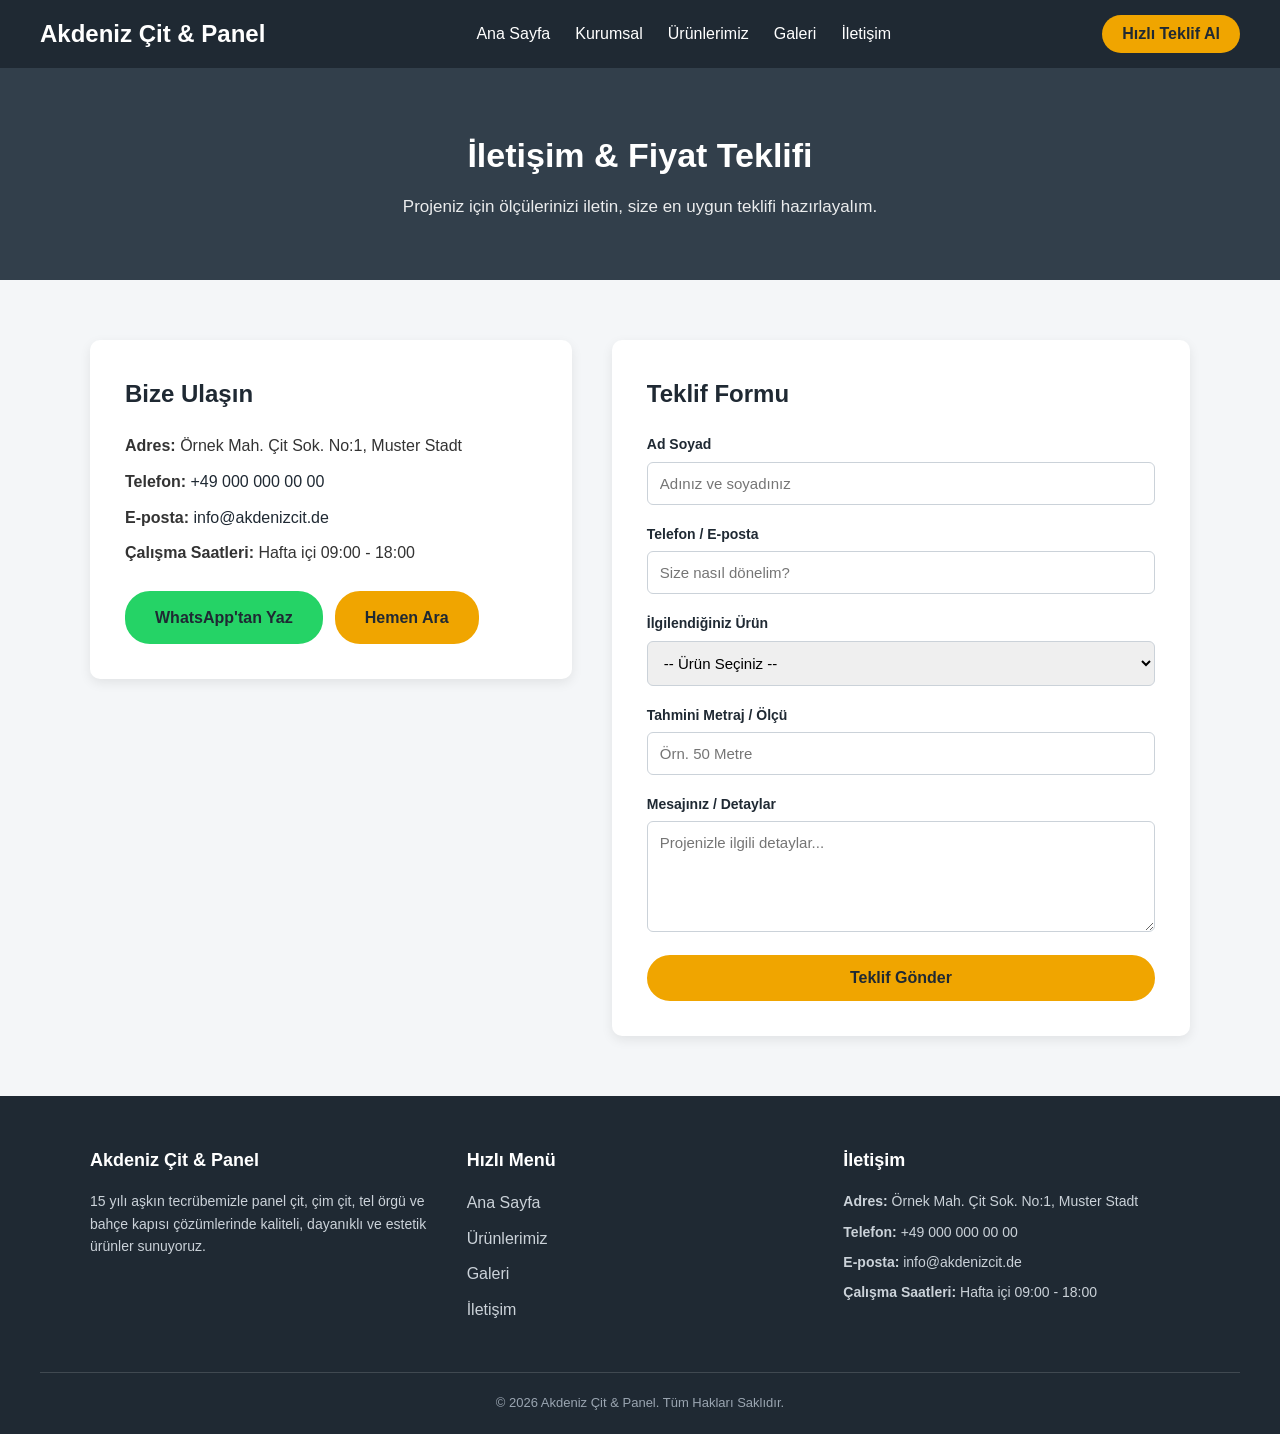
==== iletisim.html @ 4c9e356a "iletisim.html sayfasi ve iletisim/form stillerini ekle - Ortak header/footer korunarak yeni iletisim" ====
<!DOCTYPE html>
<html lang="tr">

<head>
  <meta charset="UTF-8">
  <meta name="viewport" content="width=device-width, initial-scale=1.0">

  <!-- Bu sayfanın kendi başlığı (tarayıcı sekmesinde görünür). -->
  <title>İletişim - Akdeniz Çit & Panel</title>

  <!-- AYNI CSS dosyasını bağlıyoruz. Böylece header, footer, buton vb. tüm ortak
       stiller bu sayfada da geçerli olur; tek bir style.css tüm siteyi yönetir. -->
  <link rel="stylesheet" href="style.css">
</head>

<body>

  <!-- ============================================================
       HEADER (index.html ile BİREBİR AYNI)
       Aynı olması, sitenin her sayfasında tutarlı bir üst menü sağlar.
       ============================================================ -->
  <header>

    <!-- Logo: tıklayınca ana sayfaya döner. -->
    <div class="logo">
      <a href="index.html">Akdeniz Çit &amp; Panel</a>
    </div>

    <!-- Gezinti menüsü -->
    <nav>
      <ul>
        <li><a href="index.html">Ana Sayfa</a></li>
        <li><a href="kurumsal.html">Kurumsal</a></li>
        <li><a href="urunlerimiz.html">Ürünlerimiz</a></li>
        <li><a href="galeri.html">Galeri</a></li>
        <li><a href="iletisim.html">İletişim</a></li>
      </ul>
    </nav>

    <button type="button">Hızlı Teklif Al</button>

  </header>

  <!-- ============================================================
       MAIN (ANA İÇERİK)
       <main> => Sayfanın ASIL/ana içeriğini saran semantik etikettir.
       Header ve footer DIŞINDA kalan, o sayfaya ÖZGÜ içerik buraya yazılır.
       Bir sayfada yalnızca BİR <main> bulunur.
       ============================================================ -->
  <main>

    <!-- ---------- 1) SAYFA BAŞLIĞI ALANI ---------- -->
    <!--
      <section class="page-header"> => Sayfanın en üstündeki başlık şerididir.
      İç sayfalarda (iletişim, kurumsal vb.) "burası neresi?" bilgisini verir.
    -->
    <section class="page-header">
      <!-- Bu sayfanın ana başlığı => <h1>. Her sayfada bir tane h1 olur. -->
      <h1>İletişim &amp; Fiyat Teklifi</h1>
      <p>Projeniz için ölçülerinizi iletin, size en uygun teklifi hazırlayalım.</p>
    </section>

    <!-- ---------- 2) İLETİŞİM ALANI (2 SÜTUN) ---------- -->
    <section class="contact-section">

      <!--
        <div class="contact-container"> => Sol ve sağ sütunu saran kutu.
        İleride CSS ile bu ikisini yan yana (2 sütun) dizeceğiz.
      -->
      <div class="contact-container">

        <!-- ===== SOL SÜTUN: İletişim Bilgileri ===== -->
        <div class="contact-info">
          <h2>Bize Ulaşın</h2>

          <!-- İletişim bilgileri için semantik <address> etiketi. -->
          <address>
            <p><strong>Adres:</strong> Örnek Mah. Çit Sok. No:1, Muster Stadt</p>
            <p><strong>Telefon:</strong> <a href="tel:+490000000000">+49 000 000 00 00</a></p>
            <p><strong>E-posta:</strong> <a href="mailto:info@akdenizcit.de">info@akdenizcit.de</a></p>
            <p><strong>Çalışma Saatleri:</strong> Hafta içi 09:00 - 18:00</p>
          </address>

          <!--
            Tıklanabilir aksiyon butonları.
            WhatsApp: https://wa.me/<numara> formatı, sohbeti direkt açar
            (numara başında + ve boşluk OLMADAN, uluslararası formatta yazılır).
            Telefon: tel: öneki ile mobilde arama başlatır.
            target="_blank" => WhatsApp linkini YENİ sekmede açar.
          -->
          <div class="contact-buttons">
            <a href="https://wa.me/490000000000" target="_blank" class="btn btn-whatsapp">WhatsApp'tan Yaz</a>
            <a href="tel:+490000000000" class="btn btn-primary">Hemen Ara</a>
          </div>
        </div>

        <!-- ===== SAĞ SÜTUN: Teklif Formu ===== -->
        <!--
          <form> => Kullanıcıdan bilgi TOPLAYAN alanları (input, select...) saran etikettir.
          action => Form gönderilince verinin gideceği adres/sayfadır. Şimdilik "#"
                    (aynı sayfa) bıraktık; ileride bir e-posta servisi/PHP bağlanabilir.
          method="post" => Verilerin gönderim yöntemi (post = veriyi gizli/gövdede taşır).
        -->
        <form class="contact-form" action="#" method="post">
          <h2>Teklif Formu</h2>

          <!--
            <label> => Bir form alanının ETİKETİ/açıklamasıdır.
            for="ad" => Bu etiketi, id="ad" olan input'a BAĞLAR. Etikete tıklayınca
                        ilgili kutu seçilir; erişilebilirlik için çok önemlidir.
          -->
          <label for="ad">Ad Soyad</label>
          <!--
            <input> => Tek satırlık veri giriş kutusu (tek/kapanışsız etiket).
            type="text" => Serbest metin girişi.
            name => Form gönderilince verinin "anahtar" adı (sunucu bununla tanır).
            required => Bu alan BOŞ bırakılırsa form gönderilemez (zorunlu alan).
            placeholder => Kutu boşken içinde görünen soluk ipucu metni.
          -->
          <input type="text" id="ad" name="ad" required placeholder="Adınız ve soyadınız">

          <label for="iletisim">Telefon / E-posta</label>
          <input type="text" id="iletisim" name="iletisim" required placeholder="Size nasıl dönelim?">

          <label for="urun">İlgilendiğiniz Ürün</label>
          <!--
            <select> => Açılır (dropdown) liste oluşturur.
            İçindeki her seçenek bir <option> etiketidir.
            İlk <option> (value="") "seçiniz" amaçlı bir yer tutucudur.
          -->
          <select id="urun" name="urun">
            <option value="">-- Ürün Seçiniz --</option>
            <option value="cit-setleri">Çit Setleri</option>
            <option value="cit-panelleri">Çit Panelleri</option>
            <option value="cit-direkleri">Çit Direkleri</option>
            <option value="bahce-kapilari">Bahçe Kapıları</option>
            <option value="gabion-citler">Gabion Çitler</option>
            <option value="mahremiyet-seritleri">Mahremiyet Şeritleri</option>
            <option value="diger">Diğer</option>
          </select>

          <label for="metraj">Tahmini Metraj / Ölçü</label>
          <input type="text" id="metraj" name="metraj" placeholder="Örn. 50 Metre">

          <label for="mesaj">Mesajınız / Detaylar</label>
          <!--
            <textarea> => ÇOK satırlı metin giriş kutusu (uzun mesajlar için).
            <input>'tan farkı: birden fazla satır kabul eder.
            rows => Başlangıçta kaç satır yüksekliğinde görüneceğini belirtir.
          -->
          <textarea id="mesaj" name="mesaj" rows="5" placeholder="Projenizle ilgili detaylar..."></textarea>

          <!--
            type="submit" => Bu buton FORMU GÖNDERİR. Tıklanınca tarayıcı önce
            required alanları kontrol eder, sonra form verisini action adresine yollar.
          -->
          <button type="submit" class="btn btn-primary">Teklif Gönder</button>
        </form>

      </div>
    </section>

  </main>

  <!-- ============================================================
       FOOTER (index.html ile BİREBİR AYNI)
       ============================================================ -->
  <footer>
    <div class="footer-columns">

      <!-- SOL SÜTUN: Hakkımızda -->
      <div class="footer-col">
        <h4>Akdeniz Çit &amp; Panel</h4>
        <p>
          15 yılı aşkın tecrübemizle panel çit, çim çit, tel örgü ve bahçe kapısı
          çözümlerinde kaliteli, dayanıklı ve estetik ürünler sunuyoruz.
        </p>
      </div>

      <!-- ORTA SÜTUN: Hızlı Menü -->
      <div class="footer-col">
        <h4>Hızlı Menü</h4>
        <ul>
          <li><a href="index.html">Ana Sayfa</a></li>
          <li><a href="urunlerimiz.html">Ürünlerimiz</a></li>
          <li><a href="galeri.html">Galeri</a></li>
          <li><a href="iletisim.html">İletişim</a></li>
        </ul>
      </div>

      <!-- SAĞ SÜTUN: İletişim Bilgileri -->
      <div class="footer-col">
        <h4>İletişim</h4>
        <address>
          <p><strong>Adres:</strong> Örnek Mah. Çit Sok. No:1, Muster Stadt</p>
          <p><strong>Telefon:</strong> <a href="tel:+490000000000">+49 000 000 00 00</a></p>
          <p><strong>E-posta:</strong> <a href="mailto:info@akdenizcit.de">info@akdenizcit.de</a></p>
          <p><strong>Çalışma Saatleri:</strong> Hafta içi 09:00 - 18:00</p>
        </address>
      </div>

    </div>

    <div class="footer-bottom">
      <p>&copy; 2026 Akdeniz Çit &amp; Panel. Tüm Hakları Saklıdır.</p>
    </div>
  </footer>

</body>
</html>
---- style.css ----
/* ============================================================
   AKDENIZ ÇİT & PANEL - style.css
   Adım 1: Genel Sıfırlama (Reset) + Header Stili
   ============================================================ */


/* ============================================================
   1) GENEL SIFIRLAMA (RESET & BASE)
   ============================================================
   Tarayıcılar bazı etiketlere (body, h1, p, ul...) kendiliğinden
   boşluk (margin/padding) verir. Her tarayıcı biraz farklı verdiği için,
   temiz bir başlangıç yapmak adına hepsini sıfırlıyoruz.

   * (yıldız) => "Evrensel seçici" (universal selector).
   Sayfadaki TÜM elemanları seçer ve kuralı hepsine uygular.
*/
* {
  margin: 0;              /* Dış boşlukları sıfırla */
  padding: 0;             /* İç boşlukları sıfırla */

  /* box-sizing: border-box => Bir elemanın genişliğini hesaplarken
     padding (iç boşluk) ve border (kenarlık) değerlerini de
     TOPLAM genişliğe DAHİL eder. Böylece "100px dedim ama 120px oldu"
     sürprizi yaşanmaz. Modern CSS'in olmazsa olmazıdır. */
  box-sizing: border-box;
}

/* body => Sayfanın gövdesi. Genel (varsayılan) yazı tipi ayarlarını
   buraya yazarız; alttaki tüm elemanlar bunu "miras alır" (inherit). */
body {
  /* font-family => Yazı tipi. Arial bulunamazsa sırayla sonrakine geçer;
     sans-serif = "tırnaksız", modern görünümlü genel font ailesidir. */
  font-family: Arial, Helvetica, sans-serif;

  /* line-height => Satır yüksekliği. 1.6 => yazılar arası ferah boşluk,
     okunabilirliği artırır. */
  line-height: 1.6;

  /* color => Genel yazı rengi (koyu gri, saf siyahtan daha yumuşaktır). */
  color: #333333;
}


/* ============================================================
   2) HEADER STİLİ
   ============================================================ */

/* header => <header> etiketini seçer. */
header {
  /* Arka plan rengi: koyu antrasit/füme (kurumsal ve şık durur). */
  background-color: #1f2933;

  /* Yazı rengi: header içindeki metinler açık renk (beyazımsı) olsun. */
  color: #ffffff;

  /* İç boşluk: üst-alt 15px, sağ-sol 40px. Header'ın "nefes almasını" sağlar. */
  padding: 15px 40px;

  /* ---- FLEXBOX ----
     display: flex => Bu elemanı bir "flex konteyneri" yapar.
     Böylece İÇİNDEKİ 3 eleman (logo, nav, buton) YAN YANA dizilir.
     (Normalde blok elemanlar alt alta dizilirdi.) */
  display: flex;

  /* justify-content: space-between => Elemanları yatayda dağıtır:
     ilki en solda, sonuncusu en sağda, ortadaki(ler) aradaki boşluğa yayılır.
     Sonuç: Logo SOLDA, menü ORTADA, buton SAĞDA. */
  justify-content: space-between;

  /* align-items: center => Elemanları dikeyde ortalar (hepsi aynı hizada durur). */
  align-items: center;
}

/* ---- LOGO (Firma Adı) ---- */
/* .logo => class="logo" olan elemanı seçer. (Nokta "." = class demektir.) */
.logo a {
  color: #ffffff;              /* Logo yazısı beyaz */
  font-size: 24px;             /* Biraz büyük ve dikkat çekici */
  font-weight: bold;           /* Kalın */
  text-decoration: none;       /* Linkin altındaki çizgiyi kaldırır */
}

/* ---- NAVİGASYON MENÜSÜ ---- */
/* nav ul => <nav> içindeki <ul> listesini seçer. */
nav ul {
  list-style: none;   /* Liste maddelerinin başındaki noktaları (•) kaldırır */
  display: flex;      /* Menü öğelerini (li) de yan yana dizer */
  gap: 25px;          /* Menü öğeleri arasına 25px boşluk koyar */
}

/* nav a => Menüdeki linkleri seçer. */
nav a {
  color: #ffffff;              /* Link yazıları beyaz */
  text-decoration: none;       /* Alt çizgiyi kaldır */
  font-size: 16px;

  /* transition => Bir özellik değişirken (örn. hover'da renk) bu değişimi
     ANİDEN değil, 0.3 saniyede YUMUŞAK geçişle yapar. Şık bir his verir. */
  transition: color 0.3s;
}

/* nav a:hover => Fareyle üzerine GELİNDİĞİNDE uygulanacak stil.
   ":hover" özel bir durumdur (pseudo-class). */
nav a:hover {
  color: #f0a500;   /* Üzerine gelince altın/turuncu renge döner (dikkat çeker) */
}

/* ---- "HIZLI TEKLİF AL" BUTONU ---- */
/* header button => Header içindeki <button> etiketini seçer. */
header button {
  background-color: #f0a500;   /* Dikkat çekici altın/turuncu arka plan */
  color: #1f2933;              /* Buton yazısı koyu (arka planla kontrast) */
  border: none;                /* Butonun varsayılan kenarlığını kaldır */
  padding: 10px 20px;          /* İç boşluk => butonu dolgun/tıklanabilir yapar */
  border-radius: 25px;         /* Köşeleri yuvarlat (25px => hap/pill görünümü) */
  font-size: 16px;
  font-weight: bold;

  /* cursor: pointer => Fare butonun üzerine gelince "el işareti"ne döner;
     kullanıcıya "burası tıklanabilir" mesajını verir. */
  cursor: pointer;

  transition: background-color 0.3s;   /* Hover renk geçişi yumuşak olsun */
}

/* Butonun üzerine gelince rengini biraz koyulaştır (tıklanabilir hissi). */
header button:hover {
  background-color: #d18e00;
}


/* ============================================================
   3) HERO SECTION (Karşılama Ekranı) STİLİ
   ============================================================ */

/* .hero => class="hero" olan <section>'ı seçer. */
.hero {
  /* Arka plan: koyu antrasit. İleride görsel eklemek istersen buraya
     "background: url('resim.jpg')" da yazabilirsin. */
  background-color: #323f4b;

  color: #ffffff;              /* İçerideki yazılar açık renk (beyaz) */

  /* İç boşluk: üst-alt 80px (bol dikey nefes), sağ-sol 20px.
     Hero'yu "büyük ve etkileyici" gösteren şey bu bol dikey padding'tir. */
  padding: 80px 20px;

  /* text-align: center => İçindeki tüm metinleri (h1, p) ve satır-içi
     elemanları yatayda ORTALAR. */
  text-align: center;
}

/* Hero ana başlığı */
.hero h1 {
  font-size: 40px;             /* Büyük ve dikkat çekici */
  margin-bottom: 20px;         /* Başlık ile paragraf arasına boşluk */

  /* max-width + margin: auto => Başlığın çok uzun ekranlarda upuzun tek satır
     olmasını engeller; belli bir genişlikte tutup ortalar (daha okunaklı). */
  max-width: 800px;
  margin-left: auto;
  margin-right: auto;
}

/* Hero açıklama paragrafı */
.hero p {
  font-size: 18px;
  margin-bottom: 30px;         /* Paragraf ile butonlar arasına boşluk */
  max-width: 600px;            /* Paragrafı da ortada, okunaklı genişlikte tut */
  margin-left: auto;
  margin-right: auto;

  /* Beyazı hafif soluklaştırıp (biraz saydam) başlıktan geri planda tutar. */
  opacity: 0.9;
}

/* ---- HERO BUTONLARI ----
   .hero-buttons => iki butonu saran kutu.
   display: flex + justify-content: center => butonları yan yana ve ORTALI diz. */
.hero-buttons {
  display: flex;
  justify-content: center;
  gap: 15px;                   /* İki buton arasına boşluk */

  /* flex-wrap: wrap => Ekran çok darsa (telefon) butonların alt alta
     kaymasına izin ver. Böylece taşma olmaz. */
  flex-wrap: wrap;
}

/* ---- ORTAK BUTON STİLİ (.btn) ----
   Hem hero'daki hem ürünlerdeki tüm "btn" sınıflı elemanların ortak görünümü.
   Not: <a> ve <button> etiketlerinin ikisine de uyması için yazıldı. */
.btn {
  padding: 12px 28px;          /* Dolgun buton */
  border-radius: 25px;         /* Yuvarlak köşeler */
  font-size: 16px;
  font-weight: bold;
  cursor: pointer;

  /* text-decoration: none => <a> ile yapılan butonların alt çizgisini kaldırır. */
  text-decoration: none;

  /* display: inline-block => <a> etiketine padding/genişlik verebilmemizi sağlar
     (satır-içi elemanlar normalde padding'i tam almaz). */
  display: inline-block;

  border: 2px solid transparent;   /* Ortak kenarlık kalınlığı (renk aşağıda) */
  transition: all 0.3s;            /* Tüm hover geçişleri yumuşak olsun */
}

/* Birinci buton: DOLU / ana renk (dikkat çekici turuncu) */
.btn-primary {
  background-color: #f0a500;
  color: #1f2933;                  /* Koyu yazı (kontrast) */
  border-color: #f0a500;
}
.btn-primary:hover {
  background-color: #d18e00;       /* Üzerine gelince koyulaşır */
  border-color: #d18e00;
}

/* İkinci buton: ÇERÇEVELİ / şeffaf (outline) */
.btn-secondary {
  background-color: transparent;   /* Şeffaf arka plan */
  color: #ffffff;                  /* Beyaz yazı */
  border-color: #ffffff;           /* Beyaz çerçeve */
}
.btn-secondary:hover {
  background-color: #ffffff;       /* Üzerine gelince içi dolar (beyaz) */
  color: #1f2933;                  /* Yazı koyulaşır (renkler yer değiştirir) */
}


/* ============================================================
   4) ÜRÜNLER BÖLÜMÜ (Products) STİLİ
   ============================================================ */

/* .products => Ürün kategorileri bölümünü seçer. */
.products {
  padding: 70px 40px;          /* Bölümü ferahlatan bol iç boşluk */
  background-color: #f4f6f8;   /* Çok açık gri zemin (kartların beyazı öne çıksın) */
  text-align: center;          /* Bölüm başlığını (h2) ortala */
}

/* Bölüm başlığı */
.products h2 {
  font-size: 32px;
  margin-bottom: 40px;         /* Başlık ile kart ızgarası arasına boşluk */
  color: #1f2933;
}

/* ---- KART IZGARASI (GRID) ----
   .product-grid => 6 kartı saran kapsayıcı. */
.product-grid {
  display: grid;               /* Grid (ızgara) düzenini başlatır */

  /* grid-template-columns => Kaç kolon olacağını ve genişliklerini belirler.
     repeat(3, 1fr) => 3 EŞİT kolon (1fr = "kalan alanın 1 birimi").
     Yani kartlar geniş ekranda 3'erli satırlar halinde dizilir. */
  grid-template-columns: repeat(3, 1fr);

  gap: 30px;                   /* Kartlar arası boşluk (hem yatay hem dikey) */

  /* max-width + margin: auto => Izgarayı çok geniş ekranlarda ortada tutar,
     kartların aşırı yayılmasını engeller. */
  max-width: 1100px;
  margin: 0 auto;
}

/* ---- TEK BİR ÜRÜN KARTI ---- */
.product-card {
  background-color: #ffffff;   /* Beyaz kart zemini */
  border-radius: 10px;         /* Yuvarlatılmış köşeler */
  padding: 30px 25px;          /* Kart içi boşluk */
  text-align: center;

  /* box-shadow => Karta hafif gölge verir (yerden hafif kalkmış hissi).
     Değerler sırasıyla: yatay-kaydırma  dikey-kaydırma  bulanıklık  renk.
     rgba'daki son değer (0.08) gölgenin saydamlığıdır (çok hafif). */
  box-shadow: 0 4px 12px rgba(0, 0, 0, 0.08);

  /* transition => Aşağıdaki :hover'da değişen transform ve box-shadow'un
     ANİDEN değil, 0.3 saniyede yumuşak gerçekleşmesini sağlar. */
  transition: transform 0.3s, box-shadow 0.3s;
}

/* Kart üzerine mouse gelince (:hover) tatlı animasyon */
.product-card:hover {
  /* transform: translateY(-8px) => Kartı 8px YUKARI kaydırır ("kalkıyor" hissi).
     Y ekseninde negatif değer = yukarı. */
  transform: translateY(-8px);

  /* Gölgeyi büyütüp koyulaştır => kart "havaya kalkmış" gibi görünür. */
  box-shadow: 0 12px 24px rgba(0, 0, 0, 0.15);
}

/* ---- KART GÖRSELİ ---- */
.product-card img {
  /* width: 100% => Görseli kartın (padding içi) tam genişliğine yay. */
  width: 100%;

  /* height => Tüm görsellere SABİT yükseklik ver. Böylece farklı boyutlardaki
     fotoğraflar bile aynı yükseklikte durur ve kartlar hizalı görünür. */
  height: 200px;

  /* object-fit: cover => Görseli, oranını bozmadan (yamultmadan) verilen
     kutuyu TAMAMEN dolduracak şekilde kırpar. Fotoğraflar için idealdir;
     "ezilmiş/gerilmiş" görüntüyü engeller. */
  object-fit: cover;

  border-radius: 8px;          /* Görselin köşelerini de hafif yuvarlat */
  margin-bottom: 20px;         /* Görsel ile başlık arasına boşluk */

  /* display: block => Resmin altında oluşan minik boşluğu giderir
     (img varsayılan olarak satır-içi elemandır). */
  display: block;
}

/* Kart başlığı */
.product-card h3 {
  font-size: 20px;
  margin-bottom: 12px;
  color: #1f2933;
}

/* Kart açıklaması */
.product-card p {
  font-size: 15px;
  margin-bottom: 20px;         /* Açıklama ile "İncele" butonu arasına boşluk */
  color: #52606d;             /* Yumuşak gri (başlıktan bir ton açık) */
}

/* Karttaki "Ürünleri İncele" linki (buton görünümlü).
   .btn ortak stilini zaten alıyor; burada sadece renk verip küçültüyoruz. */
.product-card .btn {
  background-color: #1f2933;   /* Koyu antrasit buton */
  color: #ffffff;
  border-color: #1f2933;
  padding: 10px 22px;
  font-size: 14px;
}
.product-card .btn:hover {
  background-color: #f0a500;   /* Üzerine gelince altın renge döner */
  color: #1f2933;
  border-color: #f0a500;
}


/* ============================================================
   5) İLETİŞİM BANDI (CTA) STİLİ
   ============================================================ */

/* .cta => Harekete geçirme bandını seçer. */
.cta {
  /* Dikkat çekici kurumsal arka plan (altın/turuncu vurgu rengi). */
  background-color: #f0a500;

  color: #1f2933;              /* Koyu yazı (altın zeminle güçlü kontrast) */
  padding: 60px 20px;          /* Bol dikey boşluk => banda ağırlık kazandırır */
  text-align: center;          /* Başlık, paragraf ve butonu ortala */
}

.cta h2 {
  font-size: 30px;
  margin-bottom: 15px;
}

.cta p {
  font-size: 18px;
  margin-bottom: 30px;         /* Paragraf ile buton arasına boşluk */
  max-width: 600px;            /* Okunaklı genişlikte, ortalı tut */
  margin-left: auto;
  margin-right: auto;
}

/* CTA butonu: koyu zeminli, altın bandın üzerinde belirgin dursun. */
.cta .btn {
  background-color: #1f2933;   /* Koyu buton */
  color: #ffffff;
  border-color: #1f2933;
}
.cta .btn:hover {
  background-color: #111a22;   /* Üzerine gelince daha da koyulaşır */
  border-color: #111a22;
}


/* ============================================================
   6) FOOTER (ALT BİLGİ) STİLİ
   ============================================================ */

footer {
  background-color: #1f2933;   /* Koyu antrasit arka plan */
  color: #cbd2d9;             /* Açık gri yazı (koyu zeminde göz yormaz) */
  padding: 50px 40px 20px;    /* üst 50 / sağ-sol 40 / alt 20 */
}

/* ---- ÜST KISIM: 3 SÜTUN ---- */
.footer-columns {
  display: grid;                       /* Sütunları ızgarayla dizeceğiz */
  grid-template-columns: repeat(3, 1fr);  /* 3 eşit sütun */
  gap: 30px;                           /* Sütunlar arası boşluk */
  max-width: 1100px;                   /* Geniş ekranda ortada tut */
  margin: 0 auto 40px;                 /* Alt kısımla arasına 40px boşluk */
}

/* Footer sütun başlıkları */
.footer-col h4 {
  font-size: 18px;
  color: #ffffff;              /* Başlıklar tam beyaz (öne çıksın) */
  margin-bottom: 15px;
}

.footer-col p {
  font-size: 14px;
  margin-bottom: 8px;
}

/* Orta sütundaki menü listesi */
.footer-col ul {
  list-style: none;            /* Madde noktalarını kaldır */
}

.footer-col ul li {
  margin-bottom: 10px;         /* Menü linkleri arasına dikey boşluk */
}

/* Footer içindeki tüm linkler (menü + telefon + e-posta) */
.footer-col a {
  color: #cbd2d9;             /* Açık gri */
  text-decoration: none;       /* Alt çizgiyi kaldır */
  transition: color 0.3s;
}
.footer-col a:hover {
  color: #f0a500;              /* Üzerine gelince altın renge döner */
}

/* <address> etiketi tarayıcıda varsayılan olarak italik gelir; düzeltiyoruz. */
.footer-col address {
  font-style: normal;
}

/* ---- EN ALT BANT: Telif Hakkı ---- */
.footer-bottom {
  text-align: center;          /* Telif yazısını ortala */
  padding-top: 20px;           /* Üstteki çizgi ile yazı arasına boşluk */

  /* border-top => Üst kenara ince bir çizgi çizerek footer'ın üst kısmından
     ayırır. rgba ile hafif saydam beyaz => nazik bir ayraç. */
  border-top: 1px solid rgba(255, 255, 255, 0.15);

  font-size: 13px;
  color: #9aa5b1;             /* Biraz daha soluk gri (ikincil bilgi) */
}


/* ============================================================
   7) MOBİL UYUMLULUK (RESPONSIVE) — @media
   ============================================================
   @media => "Medya sorgusu". İçindeki kurallar SADECE belirtilen koşul
   sağlandığında çalışır.
   max-width: 768px => "Ekran genişliği 768px VE DAHA DAR ise" demektir
   (tabletler ve telefonlar). Geniş ekranlarda bu blok görmezden gelinir.
*/
@media (max-width: 768px) {

  /* ---- HEADER: alt alta ---- */
  header {
    flex-direction: column;    /* Flex çocuklarını yan yana yerine ALT ALTA diz */
    gap: 15px;                 /* Logo, menü ve buton arasına dikey boşluk */
  }

  /* Menü öğeleri de dar ekranda alt alta gelsin ve ortalansın. */
  nav ul {
    flex-direction: column;
    text-align: center;
    gap: 10px;
  }

  /* ---- HERO: yazıları küçült ---- */
  .hero h1 {
    font-size: 28px;           /* Küçük ekranda dev başlık taşmasın */
  }
  .hero p {
    font-size: 16px;
  }

  /* ---- ÜRÜN KARTLARI: tek sütun ---- */
  .product-grid {
    grid-template-columns: 1fr;   /* 3 kolon yerine TEK kolon => kartlar alt alta */
  }

  /* ---- FOOTER: tek sütun ---- */
  .footer-columns {
    grid-template-columns: 1fr;   /* 3 sütun yerine tek sütun */
    text-align: center;           /* Dar ekranda içerikleri ortala */
  }
}


/* ============================================================
   8) İLETİŞİM SAYFASI (iletisim.html) STİLLERİ
   ============================================================ */

/* ---- SAYFA BAŞLIĞI ŞERİDİ ---- */
.page-header {
  background-color: #323f4b;   /* Hero ile uyumlu antrasit ton */
  color: #ffffff;
  text-align: center;
  padding: 60px 20px;
}
.page-header h1 {
  font-size: 34px;
  margin-bottom: 10px;
}
.page-header p {
  font-size: 17px;
  opacity: 0.9;
}

/* ---- İLETİŞİM BÖLÜMÜ ---- */
.contact-section {
  padding: 60px 40px;
  background-color: #f4f6f8;   /* Açık gri zemin (kartlarla uyumlu) */
}

/* İki sütunu saran kap: CSS Grid ile yan yana diz. */
.contact-container {
  display: grid;

  /* 1fr 1.2fr => iki sütun; sağdaki form biraz daha geniş (1.2 kat) olsun. */
  grid-template-columns: 1fr 1.2fr;
  gap: 40px;                    /* Sütunlar arası boşluk */
  max-width: 1100px;
  margin: 0 auto;              /* Ortala */

  /* align-items: start => Sütunlar farklı yükseklikte olsa da üstten hizalansın. */
  align-items: start;
}

/* ---- SOL SÜTUN: İletişim Bilgileri ---- */
.contact-info {
  background-color: #ffffff;   /* Beyaz kutu */
  padding: 35px;
  border-radius: 10px;
  box-shadow: 0 4px 12px rgba(0, 0, 0, 0.08);
}
.contact-info h2 {
  font-size: 24px;
  margin-bottom: 20px;
  color: #1f2933;
}
/* address'in varsayılan italik görünümünü normale çevir. */
.contact-info address {
  font-style: normal;
  margin-bottom: 25px;
}
.contact-info address p {
  margin-bottom: 10px;
}
/* İletişim bilgilerindeki linkler (telefon/e-posta) */
.contact-info a {
  color: #1f2933;
  text-decoration: none;
}
.contact-info a:hover {
  color: #f0a500;
}

/* Sol sütundaki aksiyon butonları (WhatsApp + Ara) */
.contact-buttons {
  display: flex;
  gap: 12px;
  flex-wrap: wrap;             /* Dar ekranda alt alta düşebilsin */
}

/* WhatsApp butonu: kendine özel yeşil renk (.btn ortak stilini de alır). */
.btn-whatsapp {
  background-color: #25d366;   /* WhatsApp yeşili */
  color: #ffffff;
  border-color: #25d366;
}
.btn-whatsapp:hover {
  background-color: #1da851;
  border-color: #1da851;
}

/* ---- SAĞ SÜTUN: TEKLİF FORMU ---- */
.contact-form {
  background-color: #ffffff;
  padding: 35px;
  border-radius: 10px;
  box-shadow: 0 4px 12px rgba(0, 0, 0, 0.08);

  /* Form içindeki elemanları (label, input...) dikeyde alt alta diz. */
  display: flex;
  flex-direction: column;
}
.contact-form h2 {
  font-size: 24px;
  margin-bottom: 20px;
  color: #1f2933;
}

/* Form etiketleri (label) */
.contact-form label {
  font-size: 14px;
  font-weight: bold;
  margin-bottom: 6px;
  color: #1f2933;
}

/*
  Form giriş alanlarının ORTAK stili.
  Virgülle üç seçiciyi birden hedefledik: input, select ve textarea.
  Böylece üçünü de tek kuralla aynı görünüme kavuşturuyoruz (kod tekrarı yok).
*/
.contact-form input,
.contact-form select,
.contact-form textarea {
  width: 100%;                 /* Kutuları formun tam genişliğine yay */
  padding: 12px;
  margin-bottom: 18px;         /* Alanlar arası dikey boşluk */
  border: 1px solid #cbd2d9;   /* İnce, açık gri kenarlık */
  border-radius: 6px;
  font-size: 15px;
  font-family: inherit;        /* body'deki font ailesini miras al (tutarlılık) */
}

/* textarea'nın sadece DİKEY yönde boyutlandırılmasına izin ver (yatayda taşmasın). */
.contact-form textarea {
  resize: vertical;
}

/*
  :focus => Kullanıcı bir alana TIKLADIĞINDA (o alan "aktif/odakta" iken).
  Aktif alanı vurgulamak hem şık durur hem kullanıcıya "buradasın" der.
*/
.contact-form input:focus,
.contact-form select:focus,
.contact-form textarea:focus {
  outline: none;               /* Tarayıcının varsayılan mavi çerçevesini kaldır */
  border-color: #f0a500;       /* Bizim vurgu rengimizle çerçevele */
}

/* Formdaki "Teklif Gönder" butonu tam genişlik ve tıklanası olsun. */
.contact-form button {
  width: 100%;
  margin-top: 5px;
}

/* ---- İLETİŞİM SAYFASI MOBİL UYUMU ---- */
@media (max-width: 768px) {
  /* İki sütunu (bilgiler + form) alt alta indir. */
  .contact-container {
    grid-template-columns: 1fr;
  }
}
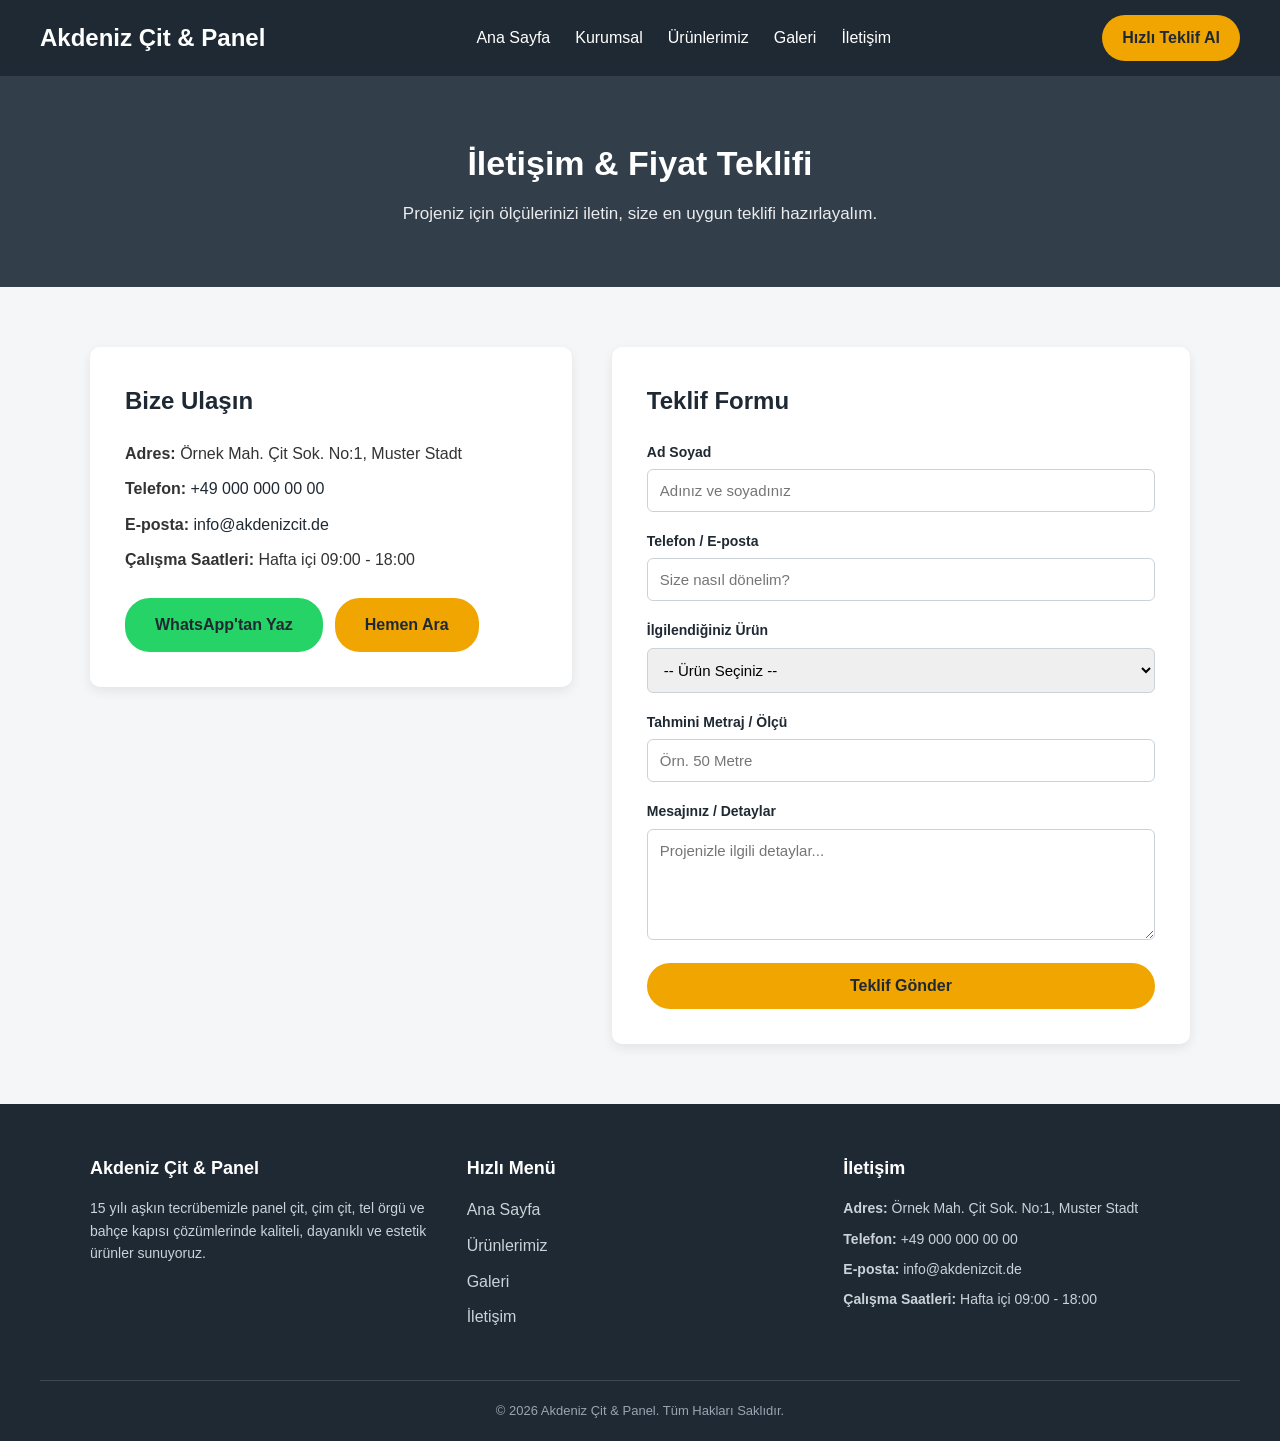
==== commit 80bebc26: "Mobil icin hamburger menu ekle (JS ile calisan) - Her iki sayfada header'a menu-toggle (hamburger) b" ====
--- a/iletisim.html
+++ b/iletisim.html
@@ -25,6 +25,9 @@
     <div class="logo">
       <a href="index.html">Akdeniz Çit &amp; Panel</a>
     </div>
+
+    <!-- Hamburger menü butonu (sadece mobilde görünür, script.js ile çalışır). -->
+    <button class="menu-toggle" aria-label="Menüyü aç/kapat">☰</button>
 
     <!-- Gezinti menüsü -->
     <nav>
@@ -37,7 +40,8 @@
       </ul>
     </nav>
 
-    <button type="button">Hızlı Teklif Al</button>
+    <!-- Hızlı Teklif Al: iletişim sayfasına yönlendiren link (buton görünümlü). -->
+    <a href="iletisim.html" class="btn-header">Hızlı Teklif Al</a>
 
   </header>
 
@@ -206,5 +210,8 @@
     </div>
   </footer>
 
+  <!-- Hamburger menüyü çalıştıran JavaScript dosyası (</body>'den hemen önce). -->
+  <script src="script.js"></script>
+
 </body>
 </html>
--- a/style.css
+++ b/style.css
@@ -105,27 +105,44 @@
   color: #f0a500;   /* Üzerine gelince altın/turuncu renge döner (dikkat çeker) */
 }
 
-/* ---- "HIZLI TEKLİF AL" BUTONU ---- */
-/* header button => Header içindeki <button> etiketini seçer. */
-header button {
+/* ---- "HIZLI TEKLİF AL" BUTONU ----
+   Artık bir <button> değil, class="btn-header" olan bir <a> (link).
+   Bu yüzden seçiciyi .btn-header yaptık ve linke özel iki kural ekledik
+   (text-decoration ve inline-block). */
+.btn-header {
   background-color: #f0a500;   /* Dikkat çekici altın/turuncu arka plan */
   color: #1f2933;              /* Buton yazısı koyu (arka planla kontrast) */
-  border: none;                /* Butonun varsayılan kenarlığını kaldır */
+  border: none;                /* Kenarlık yok */
   padding: 10px 20px;          /* İç boşluk => butonu dolgun/tıklanabilir yapar */
   border-radius: 25px;         /* Köşeleri yuvarlat (25px => hap/pill görünümü) */
   font-size: 16px;
   font-weight: bold;
-
-  /* cursor: pointer => Fare butonun üzerine gelince "el işareti"ne döner;
-     kullanıcıya "burası tıklanabilir" mesajını verir. */
   cursor: pointer;
 
+  /* <a> etiketi için gerekli iki ek kural: */
+  text-decoration: none;       /* Linkin alt çizgisini kaldır */
+  display: inline-block;       /* Linke padding/boyut verebilmek için blok gibi davransın */
+
   transition: background-color 0.3s;   /* Hover renk geçişi yumuşak olsun */
 }
 
 /* Butonun üzerine gelince rengini biraz koyulaştır (tıklanabilir hissi). */
-header button:hover {
+.btn-header:hover {
   background-color: #d18e00;
+}
+
+/* ---- HAMBURGER MENÜ BUTONU ---- */
+.menu-toggle {
+  /* display: none => Butonu MASAÜSTÜNDE GİZLE. Aşağıdaki @media içinde
+     mobilde tekrar görünür yapacağız. Menü zaten geniş ekranda açık duruyor. */
+  display: none;
+
+  background: none;            /* Arka plan yok (sade ikon görünümü) */
+  border: none;                /* Kenarlık yok */
+  color: #ffffff;              /* İkon (☰) beyaz */
+  font-size: 28px;             /* İkonu büyüt (kolay tıklanır olsun) */
+  cursor: pointer;
+  line-height: 1;              /* İkonun dikeyde fazla yer kaplamasını engeller */
 }
 
 
@@ -464,17 +481,46 @@
 */
 @media (max-width: 768px) {
 
-  /* ---- HEADER: alt alta ---- */
+  /* ---- HEADER: hamburger menü düzeni ----
+     flex-wrap: wrap => Header'ın çocukları sığmazsa ALT SATIRA taşabilir.
+     Böylece 1. satırda logo + hamburger, açılan menü ise alt satıra geçer. */
   header {
-    flex-direction: column;    /* Flex çocuklarını yan yana yerine ALT ALTA diz */
-    gap: 15px;                 /* Logo, menü ve buton arasına dikey boşluk */
-  }
-
-  /* Menü öğeleri de dar ekranda alt alta gelsin ve ortalansın. */
+    flex-wrap: wrap;
+  }
+
+  /* Hamburger butonunu mobilde GÖRÜNÜR yap (masaüstünde gizliydi). */
+  .menu-toggle {
+    display: block;
+  }
+
+  /*
+    <nav> menüsünü mobilde VARSAYILAN OLARAK GİZLE.
+    Kullanıcı hamburger'a basınca script.js "active" class'ını ekleyecek
+    ve alttaki ".active" kuralı menüyü tekrar görünür yapacak.
+  */
+  nav {
+    display: none;             /* Menü başlangıçta kapalı */
+    width: 100%;               /* Açılınca tüm satırı kaplasın */
+    order: 3;                  /* Logo ve hamburgerin ALTINA insin */
+  }
+
+  /* Hamburger'a basılınca (JS "active" ekler) menü görünür olur. */
+  nav.active {
+    display: block;
+  }
+
+  /* Menü öğeleri dar ekranda alt alta gelsin ve ortalansın. */
   nav ul {
     flex-direction: column;
     text-align: center;
     gap: 10px;
+    padding: 15px 0;           /* Açılan menünün üst/altına biraz nefes */
+  }
+
+  /* "Hızlı Teklif Al" butonunu mobilde gizle: menüde zaten İletişim linki var,
+     ekranı kalabalıklaştırmasın. (İstersen bu kuralı silip görünür bırakabilirsin.) */
+  .btn-header {
+    display: none;
   }
 
   /* ---- HERO: yazıları küçült ---- */
